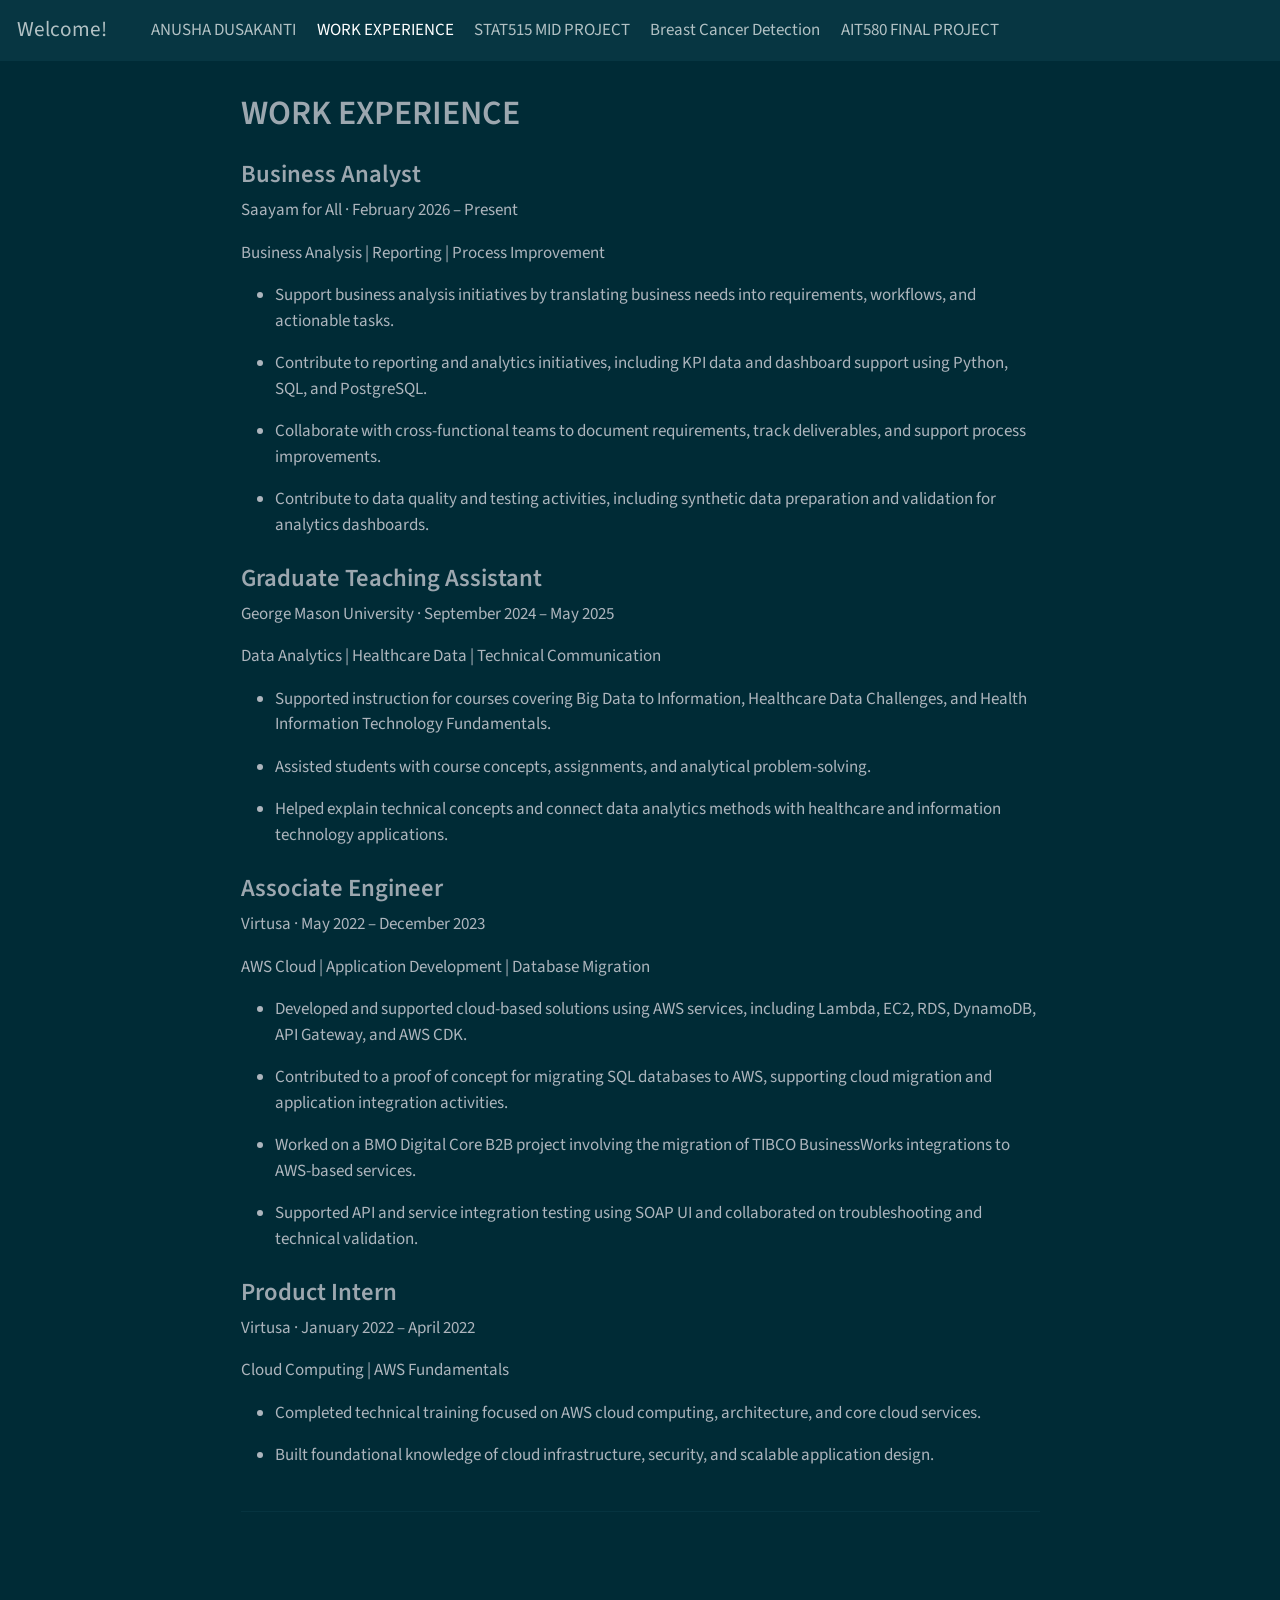
==== docs/about.html @ c4a315ca "project changes" ====
<!DOCTYPE html>
<html xmlns="http://www.w3.org/1999/xhtml" lang="en" xml:lang="en"><head>

<meta charset="utf-8">
<meta name="generator" content="quarto-1.3.450">

<meta name="viewport" content="width=device-width, initial-scale=1.0, user-scalable=yes">


<title>Welcome! - WORK EXPERIENCE</title>
<style>
code{white-space: pre-wrap;}
span.smallcaps{font-variant: small-caps;}
div.columns{display: flex; gap: min(4vw, 1.5em);}
div.column{flex: auto; overflow-x: auto;}
div.hanging-indent{margin-left: 1.5em; text-indent: -1.5em;}
ul.task-list{list-style: none;}
ul.task-list li input[type="checkbox"] {
  width: 0.8em;
  margin: 0 0.8em 0.2em -1em; /* quarto-specific, see https://github.com/quarto-dev/quarto-cli/issues/4556 */ 
  vertical-align: middle;
}
</style>


<script src="site_libs/quarto-nav/quarto-nav.js"></script>
<script src="site_libs/quarto-nav/headroom.min.js"></script>
<script src="site_libs/clipboard/clipboard.min.js"></script>
<script src="site_libs/quarto-search/autocomplete.umd.js"></script>
<script src="site_libs/quarto-search/fuse.min.js"></script>
<script src="site_libs/quarto-search/quarto-search.js"></script>
<meta name="quarto:offset" content="./">
<script src="site_libs/quarto-html/quarto.js"></script>
<script src="site_libs/quarto-html/popper.min.js"></script>
<script src="site_libs/quarto-html/tippy.umd.min.js"></script>
<script src="site_libs/quarto-html/anchor.min.js"></script>
<link href="site_libs/quarto-html/tippy.css" rel="stylesheet">
<link href="site_libs/quarto-html/quarto-syntax-highlighting.css" rel="stylesheet" id="quarto-text-highlighting-styles">
<script src="site_libs/bootstrap/bootstrap.min.js"></script>
<link href="site_libs/bootstrap/bootstrap-icons.css" rel="stylesheet">
<link href="site_libs/bootstrap/bootstrap.min.css" rel="stylesheet" id="quarto-bootstrap" data-mode="light">
<script id="quarto-search-options" type="application/json">{
  "location": "navbar",
  "copy-button": false,
  "collapse-after": 3,
  "panel-placement": "end",
  "type": "overlay",
  "limit": 20,
  "language": {
    "search-no-results-text": "No results",
    "search-matching-documents-text": "matching documents",
    "search-copy-link-title": "Copy link to search",
    "search-hide-matches-text": "Hide additional matches",
    "search-more-match-text": "more match in this document",
    "search-more-matches-text": "more matches in this document",
    "search-clear-button-title": "Clear",
    "search-detached-cancel-button-title": "Cancel",
    "search-submit-button-title": "Submit",
    "search-label": "Search"
  }
}</script>


</head>

<body class="nav-fixed fullcontent">

<div id="quarto-search-results"></div>
  <header id="quarto-header" class="headroom fixed-top">
    <nav class="navbar navbar-expand-lg navbar-dark ">
      <div class="navbar-container container-fluid">
      <div class="navbar-brand-container">
    <a class="navbar-brand" href="./index.html">
    <span class="navbar-title">Welcome!</span>
    </a>
  </div>
            <div id="quarto-search" class="" title="Search"></div>
          <button class="navbar-toggler" type="button" data-bs-toggle="collapse" data-bs-target="#navbarCollapse" aria-controls="navbarCollapse" aria-expanded="false" aria-label="Toggle navigation" onclick="if (window.quartoToggleHeadroom) { window.quartoToggleHeadroom(); }">
  <span class="navbar-toggler-icon"></span>
</button>
          <div class="collapse navbar-collapse" id="navbarCollapse">
            <ul class="navbar-nav navbar-nav-scroll me-auto">
  <li class="nav-item">
    <a class="nav-link" href="./index.html" rel="" target="">
 <span class="menu-text">ANUSHA DUSAKANTI</span></a>
  </li>  
  <li class="nav-item">
    <a class="nav-link active" href="./about.html" rel="" target="" aria-current="page">
 <span class="menu-text">WORK EXPERIENCE</span></a>
  </li>  
  <li class="nav-item">
    <a class="nav-link" href="./Redesign.html" rel="" target="">
 <span class="menu-text">STAT515 MID PROJECT</span></a>
  </li>  
  <li class="nav-item">
    <a class="nav-link" href="./FinalReport.html" rel="" target="">
 <span class="menu-text">Breast Cancer Detection</span></a>
  </li>  
  <li class="nav-item">
    <a class="nav-link" href="./aitpro.html" rel="" target="">
 <span class="menu-text">AIT580 FINAL PROJECT</span></a>
  </li>  
</ul>
            <div class="quarto-navbar-tools ms-auto">
</div>
          </div> <!-- /navcollapse -->
      </div> <!-- /container-fluid -->
    </nav>
</header>
<!-- content -->
<div id="quarto-content" class="quarto-container page-columns page-rows-contents page-layout-article page-navbar">
<!-- sidebar -->
<!-- margin-sidebar -->
    
<!-- main -->
<main class="content" id="quarto-document-content">

<header id="title-block-header" class="quarto-title-block default">
<div class="quarto-title">
<h1 class="title">WORK EXPERIENCE</h1>
</div>



<div class="quarto-title-meta">

    
  
    
  </div>
  

</header>

<section id="business-analyst" class="level3">
<h3 class="anchored" data-anchor-id="business-analyst">Business Analyst</h3>
<p>Saayam for All · February 2026 – Present</p>
<p>Business Analysis | Reporting | Process Improvement</p>
<ul>
<li><p>Support business analysis initiatives by translating business needs into requirements, workflows, and actionable tasks.</p></li>
<li><p>Contribute to reporting and analytics initiatives, including KPI data and dashboard support using Python, SQL, and PostgreSQL.</p></li>
<li><p>Collaborate with cross-functional teams to document requirements, track deliverables, and support process improvements.</p></li>
<li><p>Contribute to data quality and testing activities, including synthetic data preparation and validation for analytics dashboards.</p></li>
</ul>
</section>
<section id="graduate-teaching-assistant" class="level3">
<h3 class="anchored" data-anchor-id="graduate-teaching-assistant">Graduate Teaching Assistant</h3>
<p>George Mason University · September 2024 – May 2025</p>
<p>Data Analytics | Healthcare Data | Technical Communication</p>
<ul>
<li><p>Supported instruction for courses covering Big Data to Information, Healthcare Data Challenges, and Health Information Technology Fundamentals.</p></li>
<li><p>Assisted students with course concepts, assignments, and analytical problem-solving.</p></li>
<li><p>Helped explain technical concepts and connect data analytics methods with healthcare and information technology applications.</p></li>
</ul>
</section>
<section id="associate-engineer" class="level3">
<h3 class="anchored" data-anchor-id="associate-engineer">Associate Engineer</h3>
<p>Virtusa · May 2022 – December 2023</p>
<p>AWS Cloud | Application Development | Database Migration</p>
<ul>
<li><p>Developed and supported cloud-based solutions using AWS services, including Lambda, EC2, RDS, DynamoDB, API Gateway, and AWS CDK.</p></li>
<li><p>Contributed to a proof of concept for migrating SQL databases to AWS, supporting cloud migration and application integration activities.</p></li>
<li><p>Worked on a BMO Digital Core B2B project involving the migration of TIBCO BusinessWorks integrations to AWS-based services.</p></li>
<li><p>Supported API and service integration testing using SOAP UI and collaborated on troubleshooting and technical validation.</p></li>
</ul>
</section>
<section id="product-intern" class="level3">
<h3 class="anchored" data-anchor-id="product-intern">Product Intern</h3>
<p>Virtusa · January 2022 – April 2022</p>
<p>Cloud Computing | AWS Fundamentals</p>
<ul>
<li><p>Completed technical training focused on AWS cloud computing, architecture, and core cloud services.</p></li>
<li><p>Built foundational knowledge of cloud infrastructure, security, and scalable application design.</p></li>
</ul>
</section>
<section id="section" class="level2">
<h2 class="anchored" data-anchor-id="section"></h2>


</section>

</main> <!-- /main -->
<script id="quarto-html-after-body" type="application/javascript">
window.document.addEventListener("DOMContentLoaded", function (event) {
  const toggleBodyColorMode = (bsSheetEl) => {
    const mode = bsSheetEl.getAttribute("data-mode");
    const bodyEl = window.document.querySelector("body");
    if (mode === "dark") {
      bodyEl.classList.add("quarto-dark");
      bodyEl.classList.remove("quarto-light");
    } else {
      bodyEl.classList.add("quarto-light");
      bodyEl.classList.remove("quarto-dark");
    }
  }
  const toggleBodyColorPrimary = () => {
    const bsSheetEl = window.document.querySelector("link#quarto-bootstrap");
    if (bsSheetEl) {
      toggleBodyColorMode(bsSheetEl);
    }
  }
  toggleBodyColorPrimary();  
  const icon = "";
  const anchorJS = new window.AnchorJS();
  anchorJS.options = {
    placement: 'right',
    icon: icon
  };
  anchorJS.add('.anchored');
  const isCodeAnnotation = (el) => {
    for (const clz of el.classList) {
      if (clz.startsWith('code-annotation-')) {                     
        return true;
      }
    }
    return false;
  }
  const clipboard = new window.ClipboardJS('.code-copy-button', {
    text: function(trigger) {
      const codeEl = trigger.previousElementSibling.cloneNode(true);
      for (const childEl of codeEl.children) {
        if (isCodeAnnotation(childEl)) {
          childEl.remove();
        }
      }
      return codeEl.innerText;
    }
  });
  clipboard.on('success', function(e) {
    // button target
    const button = e.trigger;
    // don't keep focus
    button.blur();
    // flash "checked"
    button.classList.add('code-copy-button-checked');
    var currentTitle = button.getAttribute("title");
    button.setAttribute("title", "Copied!");
    let tooltip;
    if (window.bootstrap) {
      button.setAttribute("data-bs-toggle", "tooltip");
      button.setAttribute("data-bs-placement", "left");
      button.setAttribute("data-bs-title", "Copied!");
      tooltip = new bootstrap.Tooltip(button, 
        { trigger: "manual", 
          customClass: "code-copy-button-tooltip",
          offset: [0, -8]});
      tooltip.show();    
    }
    setTimeout(function() {
      if (tooltip) {
        tooltip.hide();
        button.removeAttribute("data-bs-title");
        button.removeAttribute("data-bs-toggle");
        button.removeAttribute("data-bs-placement");
      }
      button.setAttribute("title", currentTitle);
      button.classList.remove('code-copy-button-checked');
    }, 1000);
    // clear code selection
    e.clearSelection();
  });
  function tippyHover(el, contentFn) {
    const config = {
      allowHTML: true,
      content: contentFn,
      maxWidth: 500,
      delay: 100,
      arrow: false,
      appendTo: function(el) {
          return el.parentElement;
      },
      interactive: true,
      interactiveBorder: 10,
      theme: 'quarto',
      placement: 'bottom-start'
    };
    window.tippy(el, config); 
  }
  const noterefs = window.document.querySelectorAll('a[role="doc-noteref"]');
  for (var i=0; i<noterefs.length; i++) {
    const ref = noterefs[i];
    tippyHover(ref, function() {
      // use id or data attribute instead here
      let href = ref.getAttribute('data-footnote-href') || ref.getAttribute('href');
      try { href = new URL(href).hash; } catch {}
      const id = href.replace(/^#\/?/, "");
      const note = window.document.getElementById(id);
      return note.innerHTML;
    });
  }
      let selectedAnnoteEl;
      const selectorForAnnotation = ( cell, annotation) => {
        let cellAttr = 'data-code-cell="' + cell + '"';
        let lineAttr = 'data-code-annotation="' +  annotation + '"';
        const selector = 'span[' + cellAttr + '][' + lineAttr + ']';
        return selector;
      }
      const selectCodeLines = (annoteEl) => {
        const doc = window.document;
        const targetCell = annoteEl.getAttribute("data-target-cell");
        const targetAnnotation = annoteEl.getAttribute("data-target-annotation");
        const annoteSpan = window.document.querySelector(selectorForAnnotation(targetCell, targetAnnotation));
        const lines = annoteSpan.getAttribute("data-code-lines").split(",");
        const lineIds = lines.map((line) => {
          return targetCell + "-" + line;
        })
        let top = null;
        let height = null;
        let parent = null;
        if (lineIds.length > 0) {
            //compute the position of the single el (top and bottom and make a div)
            const el = window.document.getElementById(lineIds[0]);
            top = el.offsetTop;
            height = el.offsetHeight;
            parent = el.parentElement.parentElement;
          if (lineIds.length > 1) {
            const lastEl = window.document.getElementById(lineIds[lineIds.length - 1]);
            const bottom = lastEl.offsetTop + lastEl.offsetHeight;
            height = bottom - top;
          }
          if (top !== null && height !== null && parent !== null) {
            // cook up a div (if necessary) and position it 
            let div = window.document.getElementById("code-annotation-line-highlight");
            if (div === null) {
              div = window.document.createElement("div");
              div.setAttribute("id", "code-annotation-line-highlight");
              div.style.position = 'absolute';
              parent.appendChild(div);
            }
            div.style.top = top - 2 + "px";
            div.style.height = height + 4 + "px";
            let gutterDiv = window.document.getElementById("code-annotation-line-highlight-gutter");
            if (gutterDiv === null) {
              gutterDiv = window.document.createElement("div");
              gutterDiv.setAttribute("id", "code-annotation-line-highlight-gutter");
              gutterDiv.style.position = 'absolute';
              const codeCell = window.document.getElementById(targetCell);
              const gutter = codeCell.querySelector('.code-annotation-gutter');
              gutter.appendChild(gutterDiv);
            }
            gutterDiv.style.top = top - 2 + "px";
            gutterDiv.style.height = height + 4 + "px";
          }
          selectedAnnoteEl = annoteEl;
        }
      };
      const unselectCodeLines = () => {
        const elementsIds = ["code-annotation-line-highlight", "code-annotation-line-highlight-gutter"];
        elementsIds.forEach((elId) => {
          const div = window.document.getElementById(elId);
          if (div) {
            div.remove();
          }
        });
        selectedAnnoteEl = undefined;
      };
      // Attach click handler to the DT
      const annoteDls = window.document.querySelectorAll('dt[data-target-cell]');
      for (const annoteDlNode of annoteDls) {
        annoteDlNode.addEventListener('click', (event) => {
          const clickedEl = event.target;
          if (clickedEl !== selectedAnnoteEl) {
            unselectCodeLines();
            const activeEl = window.document.querySelector('dt[data-target-cell].code-annotation-active');
            if (activeEl) {
              activeEl.classList.remove('code-annotation-active');
            }
            selectCodeLines(clickedEl);
            clickedEl.classList.add('code-annotation-active');
          } else {
            // Unselect the line
            unselectCodeLines();
            clickedEl.classList.remove('code-annotation-active');
          }
        });
      }
  const findCites = (el) => {
    const parentEl = el.parentElement;
    if (parentEl) {
      const cites = parentEl.dataset.cites;
      if (cites) {
        return {
          el,
          cites: cites.split(' ')
        };
      } else {
        return findCites(el.parentElement)
      }
    } else {
      return undefined;
    }
  };
  var bibliorefs = window.document.querySelectorAll('a[role="doc-biblioref"]');
  for (var i=0; i<bibliorefs.length; i++) {
    const ref = bibliorefs[i];
    const citeInfo = findCites(ref);
    if (citeInfo) {
      tippyHover(citeInfo.el, function() {
        var popup = window.document.createElement('div');
        citeInfo.cites.forEach(function(cite) {
          var citeDiv = window.document.createElement('div');
          citeDiv.classList.add('hanging-indent');
          citeDiv.classList.add('csl-entry');
          var biblioDiv = window.document.getElementById('ref-' + cite);
          if (biblioDiv) {
            citeDiv.innerHTML = biblioDiv.innerHTML;
          }
          popup.appendChild(citeDiv);
        });
        return popup.innerHTML;
      });
    }
  }
});
</script>
</div> <!-- /content -->



</body></html>
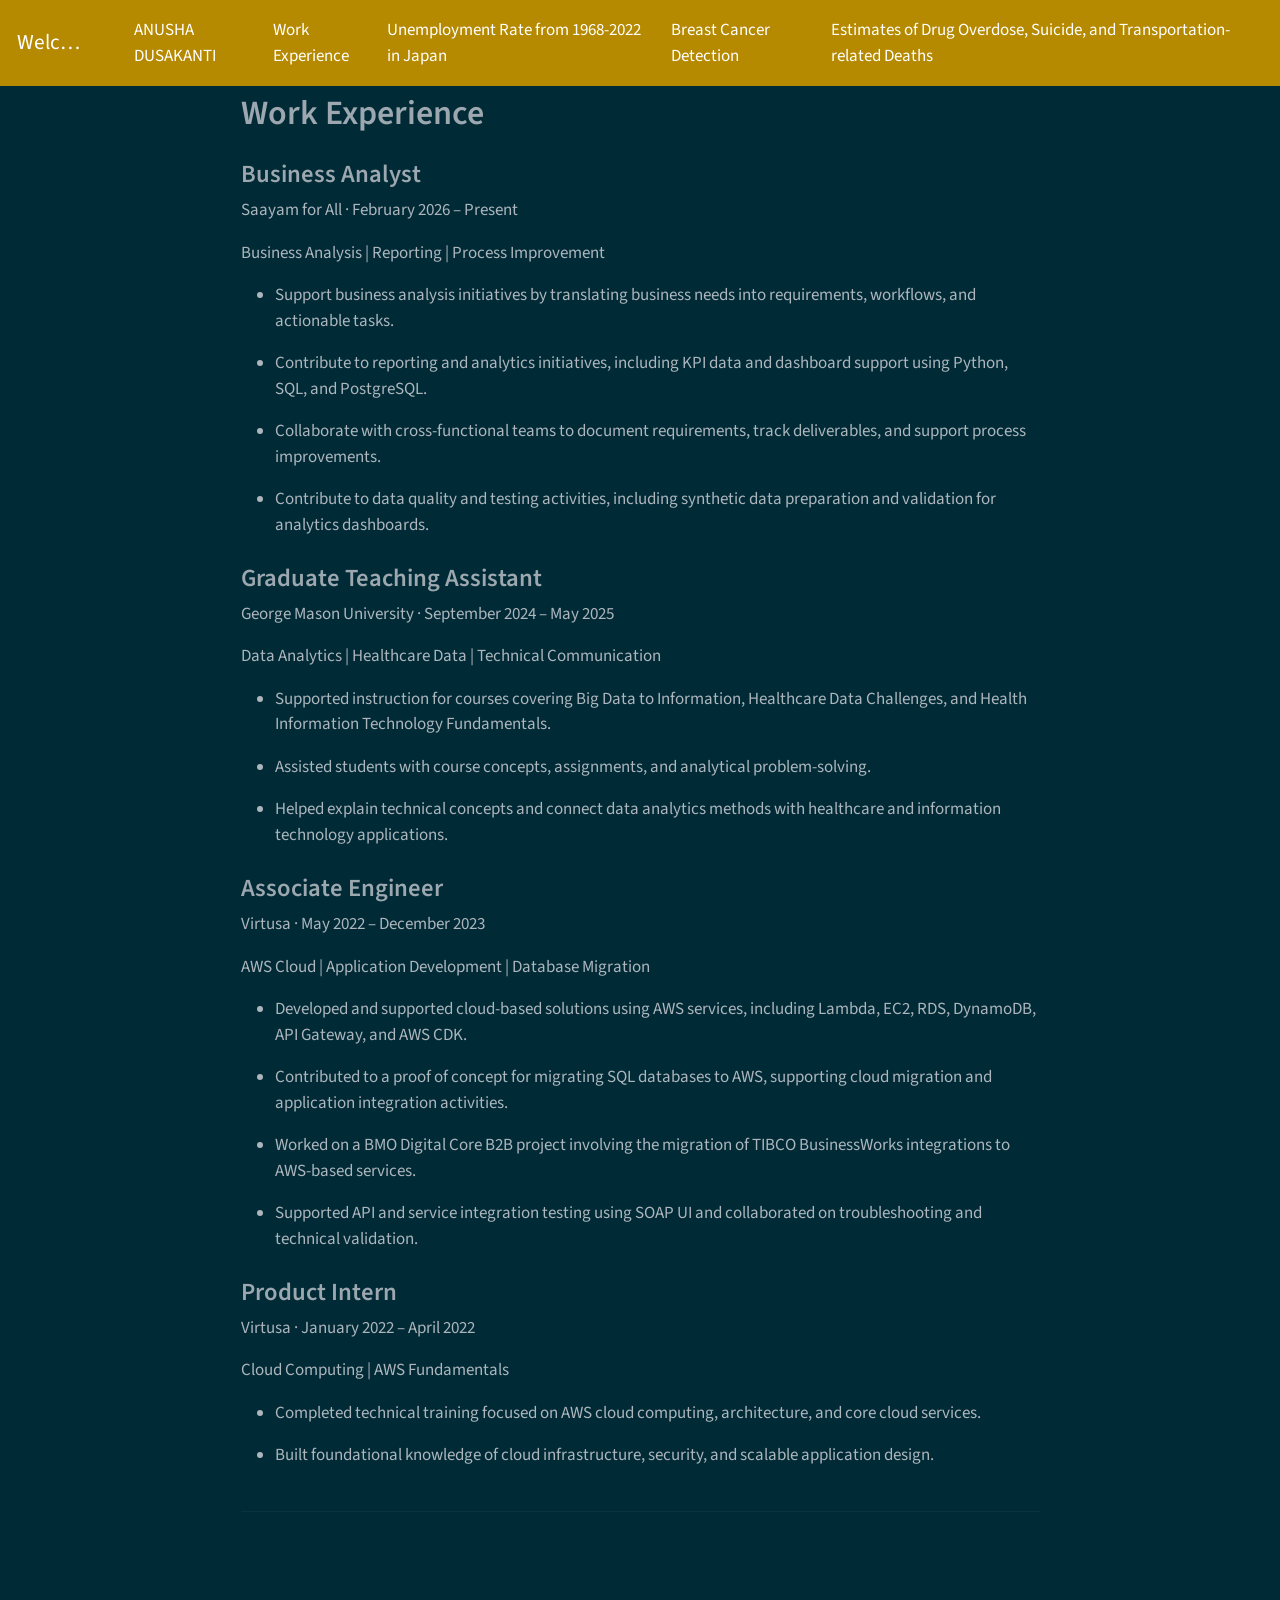
==== commit 30d4abbc: "html" ====
--- a/docs/about.html
+++ b/docs/about.html
@@ -7,7 +7,7 @@
 <meta name="viewport" content="width=device-width, initial-scale=1.0, user-scalable=yes">
 
 
-<title>Welcome! - WORK EXPERIENCE</title>
+<title>Welcome! - Work Experience</title>
 <style>
 code{white-space: pre-wrap;}
 span.smallcaps{font-variant: small-caps;}
@@ -35,10 +35,10 @@
 <script src="site_libs/quarto-html/tippy.umd.min.js"></script>
 <script src="site_libs/quarto-html/anchor.min.js"></script>
 <link href="site_libs/quarto-html/tippy.css" rel="stylesheet">
-<link href="site_libs/quarto-html/quarto-syntax-highlighting.css" rel="stylesheet" id="quarto-text-highlighting-styles">
+<link href="site_libs/quarto-html/quarto-syntax-highlighting-dark.css" rel="stylesheet" id="quarto-text-highlighting-styles">
 <script src="site_libs/bootstrap/bootstrap.min.js"></script>
 <link href="site_libs/bootstrap/bootstrap-icons.css" rel="stylesheet">
-<link href="site_libs/bootstrap/bootstrap.min.css" rel="stylesheet" id="quarto-bootstrap" data-mode="light">
+<link href="site_libs/bootstrap/bootstrap.min.css" rel="stylesheet" id="quarto-bootstrap" data-mode="dark">
 <script id="quarto-search-options" type="application/json">{
   "location": "navbar",
   "copy-button": false,
@@ -61,6 +61,7 @@
 }</script>
 
 
+<link rel="stylesheet" href="styles.css">
 </head>
 
 <body class="nav-fixed fullcontent">
@@ -86,11 +87,11 @@
   </li>  
   <li class="nav-item">
     <a class="nav-link active" href="./about.html" rel="" target="" aria-current="page">
- <span class="menu-text">WORK EXPERIENCE</span></a>
+ <span class="menu-text">Work Experience</span></a>
   </li>  
   <li class="nav-item">
     <a class="nav-link" href="./Redesign.html" rel="" target="">
- <span class="menu-text">STAT515 MID PROJECT</span></a>
+ <span class="menu-text">Unemployment Rate from 1968-2022 in Japan</span></a>
   </li>  
   <li class="nav-item">
     <a class="nav-link" href="./FinalReport.html" rel="" target="">
@@ -98,7 +99,7 @@
   </li>  
   <li class="nav-item">
     <a class="nav-link" href="./aitpro.html" rel="" target="">
- <span class="menu-text">AIT580 FINAL PROJECT</span></a>
+ <span class="menu-text">Estimates of Drug Overdose, Suicide, and Transportation-related Deaths</span></a>
   </li>  
 </ul>
             <div class="quarto-navbar-tools ms-auto">
@@ -117,7 +118,7 @@
 
 <header id="title-block-header" class="quarto-title-block default">
 <div class="quarto-title">
-<h1 class="title">WORK EXPERIENCE</h1>
+<h1 class="title">Work Experience</h1>
 </div>
 
 
--- a/docs/site_libs/quarto-html/quarto-syntax-highlighting-dark.css
+++ b/docs/site_libs/quarto-html/quarto-syntax-highlighting-dark.css
@@ -0,0 +1,189 @@
+/* quarto syntax highlight colors */
+:root {
+  --quarto-hl-al-color: #f07178;
+  --quarto-hl-an-color: #d4d0ab;
+  --quarto-hl-at-color: #00e0e0;
+  --quarto-hl-bn-color: #d4d0ab;
+  --quarto-hl-bu-color: #abe338;
+  --quarto-hl-ch-color: #abe338;
+  --quarto-hl-co-color: #f8f8f2;
+  --quarto-hl-cv-color: #ffd700;
+  --quarto-hl-cn-color: #ffd700;
+  --quarto-hl-cf-color: #ffa07a;
+  --quarto-hl-dt-color: #ffa07a;
+  --quarto-hl-dv-color: #d4d0ab;
+  --quarto-hl-do-color: #f8f8f2;
+  --quarto-hl-er-color: #f07178;
+  --quarto-hl-ex-color: #00e0e0;
+  --quarto-hl-fl-color: #d4d0ab;
+  --quarto-hl-fu-color: #ffa07a;
+  --quarto-hl-im-color: #abe338;
+  --quarto-hl-in-color: #d4d0ab;
+  --quarto-hl-kw-color: #ffa07a;
+  --quarto-hl-op-color: #ffa07a;
+  --quarto-hl-ot-color: #00e0e0;
+  --quarto-hl-pp-color: #dcc6e0;
+  --quarto-hl-re-color: #00e0e0;
+  --quarto-hl-sc-color: #abe338;
+  --quarto-hl-ss-color: #abe338;
+  --quarto-hl-st-color: #abe338;
+  --quarto-hl-va-color: #00e0e0;
+  --quarto-hl-vs-color: #abe338;
+  --quarto-hl-wa-color: #dcc6e0;
+}
+
+/* other quarto variables */
+:root {
+  --quarto-font-monospace: SFMono-Regular, Menlo, Monaco, Consolas, "Liberation Mono", "Courier New", monospace;
+}
+
+code span.al {
+  background-color: #2a0f15;
+  font-weight: bold;
+  color: #f07178;
+}
+
+code span.an {
+  color: #d4d0ab;
+}
+
+code span.at {
+  color: #00e0e0;
+}
+
+code span.bn {
+  color: #d4d0ab;
+}
+
+code span.bu {
+  color: #abe338;
+}
+
+code span.ch {
+  color: #abe338;
+}
+
+code span.co {
+  font-style: italic;
+  color: #f8f8f2;
+}
+
+code span.cv {
+  color: #ffd700;
+}
+
+code span.cn {
+  color: #ffd700;
+}
+
+code span.cf {
+  font-weight: bold;
+  color: #ffa07a;
+}
+
+code span.dt {
+  color: #ffa07a;
+}
+
+code span.dv {
+  color: #d4d0ab;
+}
+
+code span.do {
+  color: #f8f8f2;
+}
+
+code span.er {
+  color: #f07178;
+  text-decoration: underline;
+}
+
+code span.ex {
+  font-weight: bold;
+  color: #00e0e0;
+}
+
+code span.fl {
+  color: #d4d0ab;
+}
+
+code span.fu {
+  color: #ffa07a;
+}
+
+code span.im {
+  color: #abe338;
+}
+
+code span.in {
+  color: #d4d0ab;
+}
+
+code span.kw {
+  font-weight: bold;
+  color: #ffa07a;
+}
+
+pre > code.sourceCode > span {
+  color: #f8f8f2;
+}
+
+code span {
+  color: #f8f8f2;
+}
+
+code.sourceCode > span {
+  color: #f8f8f2;
+}
+
+div.sourceCode,
+div.sourceCode pre.sourceCode {
+  color: #f8f8f2;
+}
+
+code span.op {
+  color: #ffa07a;
+}
+
+code span.ot {
+  color: #00e0e0;
+}
+
+code span.pp {
+  color: #dcc6e0;
+}
+
+code span.re {
+  background-color: #f8f8f2;
+  color: #00e0e0;
+}
+
+code span.sc {
+  color: #abe338;
+}
+
+code span.ss {
+  color: #abe338;
+}
+
+code span.st {
+  color: #abe338;
+}
+
+code span.va {
+  color: #00e0e0;
+}
+
+code span.vs {
+  color: #abe338;
+}
+
+code span.wa {
+  color: #dcc6e0;
+}
+
+.prevent-inlining {
+  content: "</";
+}
+
+/*# sourceMappingURL=935a306eefa94366c21e1a970dddb765.css.map */
--- a/docs/styles.css
+++ b/docs/styles.css
@@ -0,0 +1,30 @@
+
+/* Match the Solar theme's yellow/gold navbar */
+.navbar {
+  background-color: #b58900 !important;
+}
+
+/* White text like the Bootstrap dark navbar */
+.navbar .navbar-brand,
+.navbar .nav-link {
+  color: #ffffff !important;
+}
+
+/* Slightly softer text on hover */
+.navbar .nav-link:hover,
+.navbar .navbar-brand:hover {
+  color: #fdf0bd !important;
+}
+
+/* Preserve readable dropdown styling */
+.navbar .dropdown-menu {
+  background-color: #ffffff;
+}
+
+.navbar .dropdown-item {
+  color: #333333;
+}
+
+.navbar .dropdown-item:hover {
+  background-color: #f5edcf;
+}
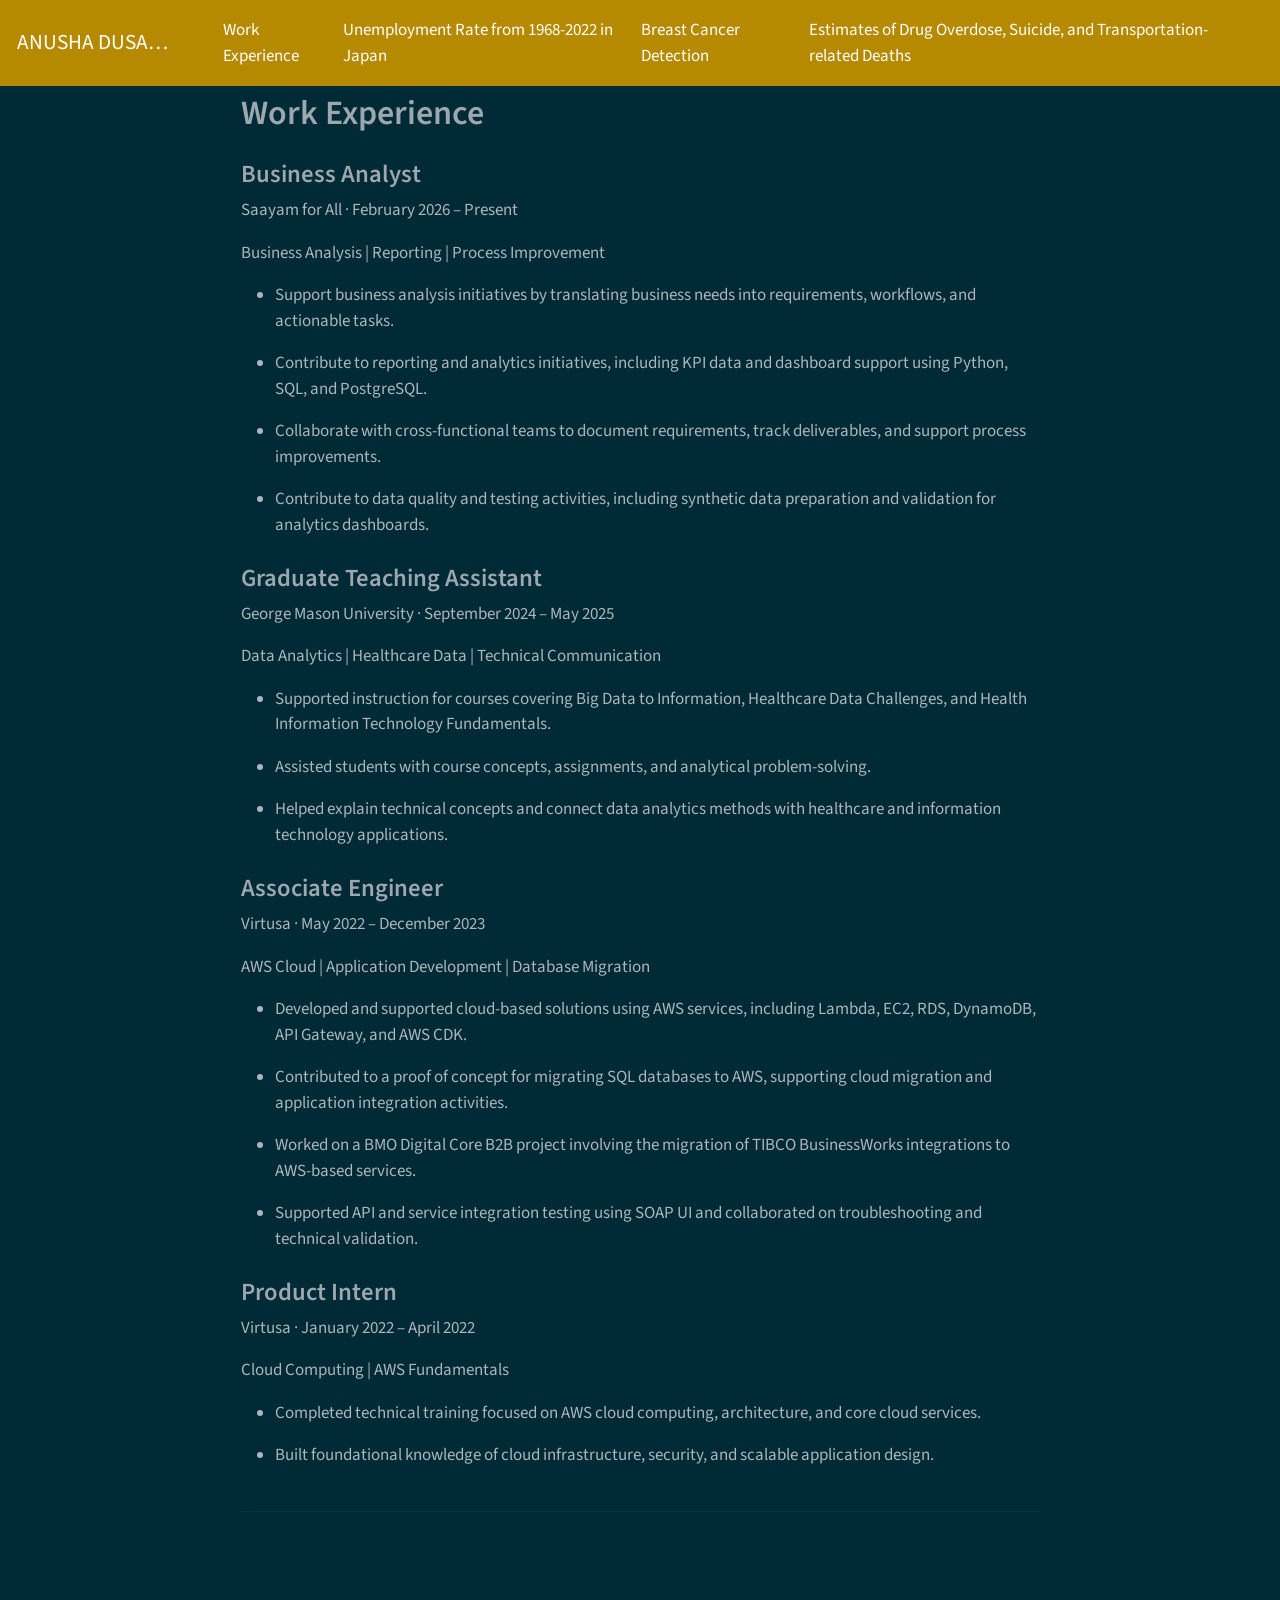
==== commit c231d2fc: "render" ====
--- a/docs/about.html
+++ b/docs/about.html
@@ -7,7 +7,7 @@
 <meta name="viewport" content="width=device-width, initial-scale=1.0, user-scalable=yes">
 
 
-<title>Welcome! - Work Experience</title>
+<title>ANUSHA DUSAKANTI - Work Experience</title>
 <style>
 code{white-space: pre-wrap;}
 span.smallcaps{font-variant: small-caps;}
@@ -72,7 +72,7 @@
       <div class="navbar-container container-fluid">
       <div class="navbar-brand-container">
     <a class="navbar-brand" href="./index.html">
-    <span class="navbar-title">Welcome!</span>
+    <span class="navbar-title">ANUSHA DUSAKANTI</span>
     </a>
   </div>
             <div id="quarto-search" class="" title="Search"></div>
@@ -81,10 +81,6 @@
 </button>
           <div class="collapse navbar-collapse" id="navbarCollapse">
             <ul class="navbar-nav navbar-nav-scroll me-auto">
-  <li class="nav-item">
-    <a class="nav-link" href="./index.html" rel="" target="">
- <span class="menu-text">ANUSHA DUSAKANTI</span></a>
-  </li>  
   <li class="nav-item">
     <a class="nav-link active" href="./about.html" rel="" target="" aria-current="page">
  <span class="menu-text">Work Experience</span></a>
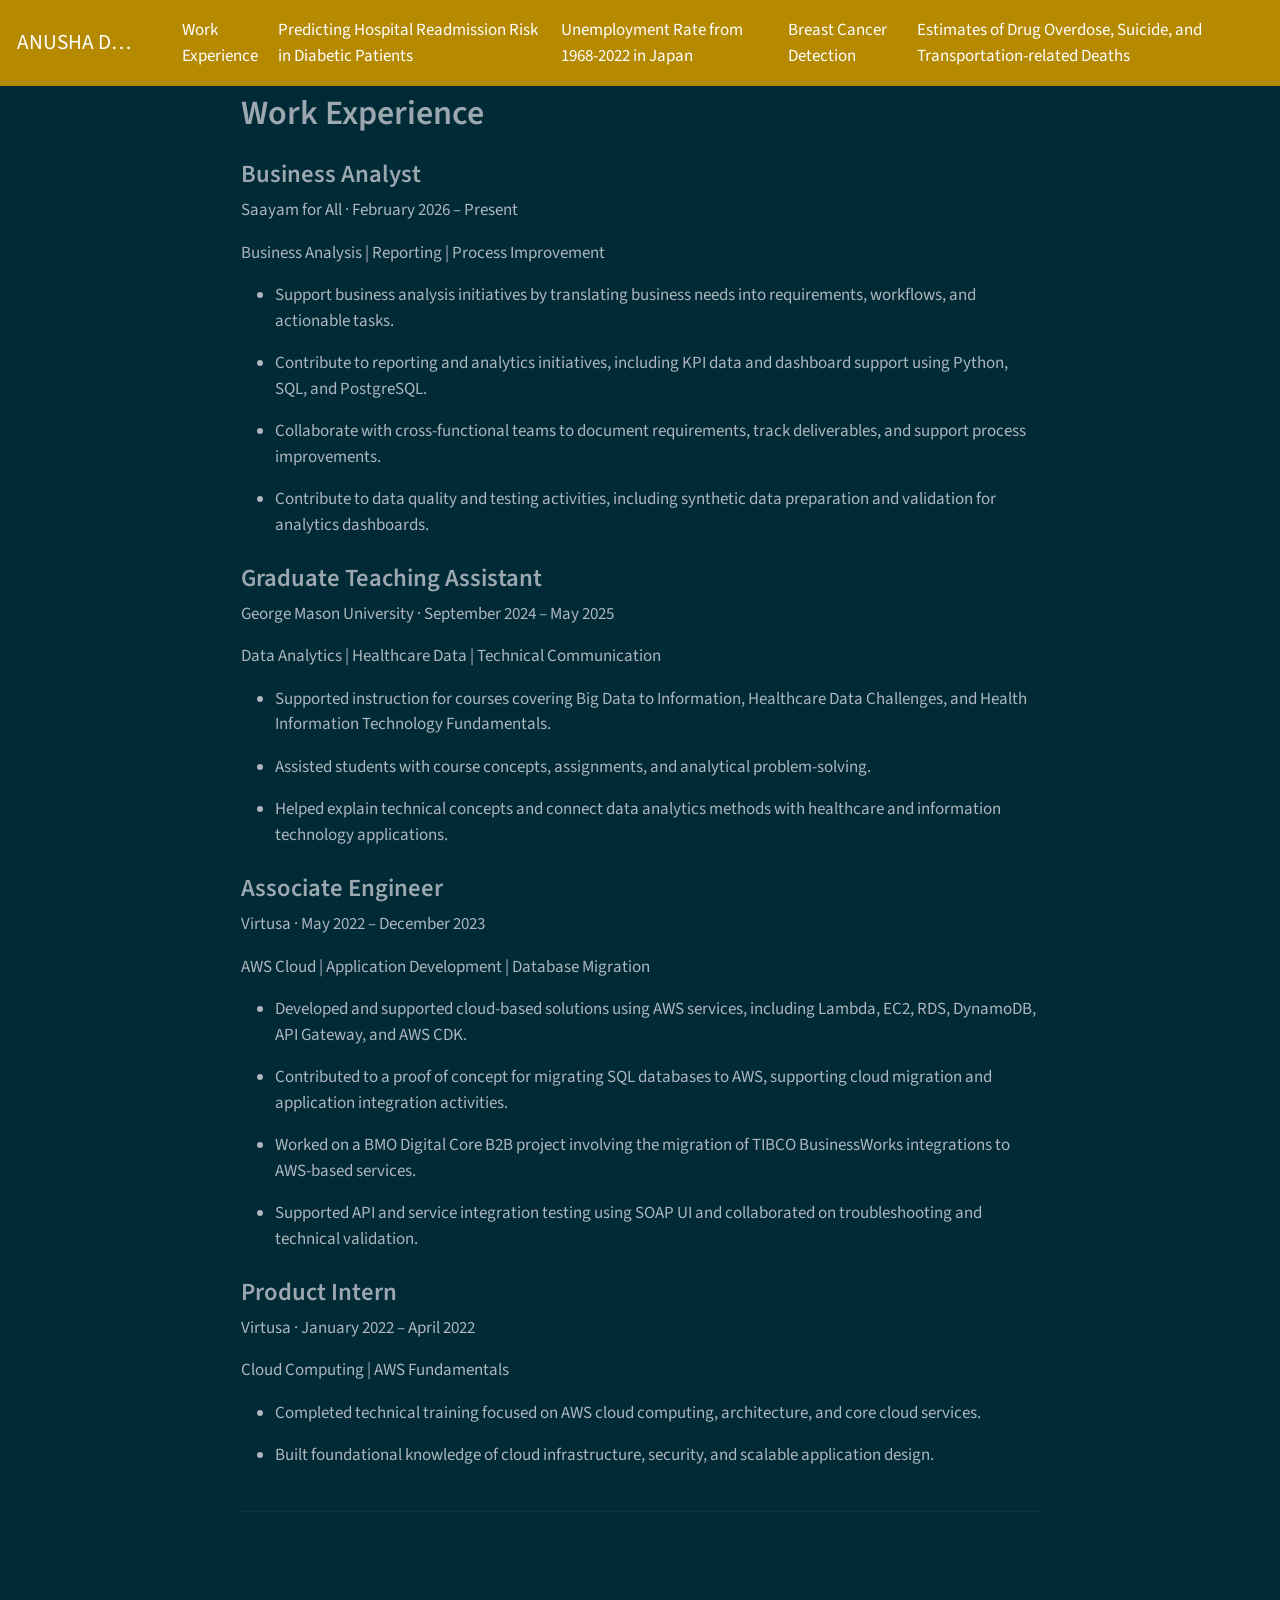
==== commit 7a9b8ddf: "render" ====
--- a/docs/about.html
+++ b/docs/about.html
@@ -84,6 +84,10 @@
   <li class="nav-item">
     <a class="nav-link active" href="./about.html" rel="" target="" aria-current="page">
  <span class="menu-text">Work Experience</span></a>
+  </li>  
+  <li class="nav-item">
+    <a class="nav-link" href="./hospital.html" rel="" target="">
+ <span class="menu-text">Predicting Hospital Readmission Risk in Diabetic Patients</span></a>
   </li>  
   <li class="nav-item">
     <a class="nav-link" href="./Redesign.html" rel="" target="">
